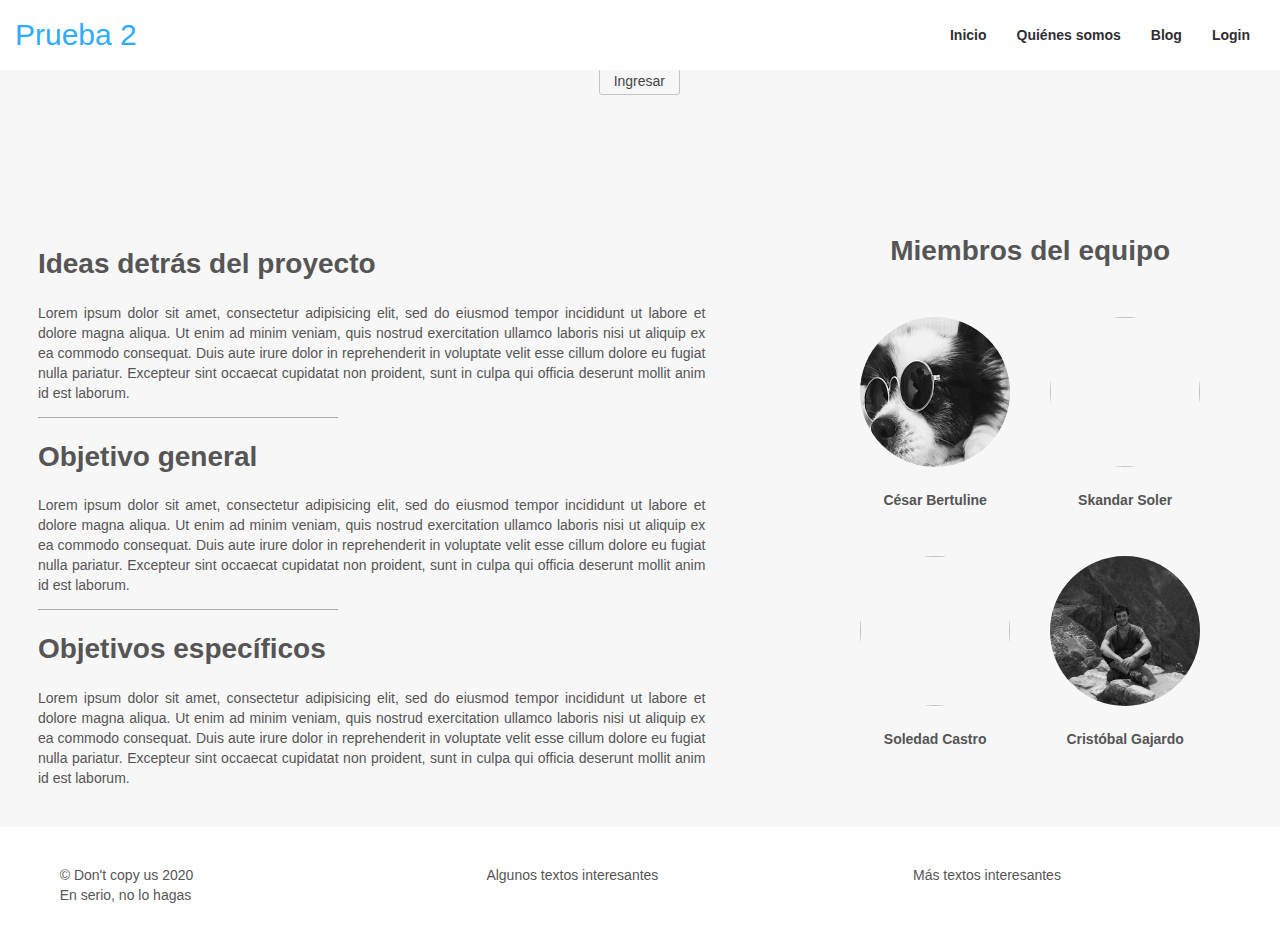
==== index.html @ d86b253e "Prueba II" ====
<!DOCTYPE html>
<html lang="es-cl">

<head>
  <meta charset="UTF-8">
  <meta name="viewport" content="width=device-width, initial-scale=1.0">
  <meta http-equiv="X-UA-Compatible" content="ie=edge">
  <link rel="stylesheet" href="./css/okayNav.min.css" media="screen">
  <link rel="stylesheet" href="https://cdn.jsdelivr.net/gh/fancyapps/fancybox@3.5.7/dist/jquery.fancybox.min.css">
  <link rel="stylesheet" href="https://code.jquery.com/ui/1.12.1/themes/base/jquery-ui.css">
  <link rel="stylesheet" href="./css/jquery-ui.min.css">
  <link rel="stylesheet" href="./css/master.css">
  <title>Prueba 2</title>
</head>

<body>
  <header style="z-index: 100" id="header">
    <a class="site-logo" href="#">
      Prueba 2
    </a>

    <nav role="navigation" id="nav-main" class="okayNav">
      <ul>
        <li><a href="#">Inicio</a></li>
        <li><a href="#">Quiénes somos</a></li>
        <li><a href="#">Blog</a></li>
        <li><a id="login" href="#">Login</a></li>
      </ul>
    </nav>
  </header>

  <div id="dialog-form" title="Login">
    <form id="log">
      <!-- <h4>Login</h4> -->
      <input id="user" type="text" class="user" minlength="2" maxlength="20" name="username" placeholder="Nombre de usuario">
      <input id="pass" type="password" class="user" style="margin-top: 10px" name="password" placeholder="Contraseña">
      <input id="log-btn" type="button" class="ui-button ui-widget ui-corner-all btn-submit" name="submit" value="Ingresar">
    </form>
  </div>

  <main>
    <section id="content">
      <div>
        <div>
          <h1>Ideas detrás del proyecto</h1>
          <p>
            Lorem ipsum dolor sit amet, consectetur adipisicing elit, sed do eiusmod tempor incididunt ut labore et dolore magna aliqua. Ut enim ad minim veniam, quis nostrud exercitation ullamco laboris nisi ut aliquip ex ea commodo consequat. Duis
            aute irure dolor in reprehenderit in voluptate velit esse cillum dolore eu fugiat nulla pariatur. Excepteur sint occaecat cupidatat non proident, sunt in culpa qui officia deserunt mollit anim id est laborum.
          </p>
        </div>
        <div class="content-div"></div>
        <div>
          <h1>Objetivo general</h1>
          <p>
            Lorem ipsum dolor sit amet, consectetur adipisicing elit, sed do eiusmod tempor incididunt ut labore et dolore magna aliqua. Ut enim ad minim veniam, quis nostrud exercitation ullamco laboris nisi ut aliquip ex ea commodo consequat. Duis
            aute irure dolor in reprehenderit in voluptate velit esse cillum dolore eu fugiat nulla pariatur. Excepteur sint occaecat cupidatat non proident, sunt in culpa qui officia deserunt mollit anim id est laborum.
          </p>
        </div>
        <div class="content-div"></div>
        <div>
          <h1>Objetivos específicos</h1>
          <p>
            Lorem ipsum dolor sit amet, consectetur adipisicing elit, sed do eiusmod tempor incididunt ut labore et dolore magna aliqua. Ut enim ad minim veniam, quis nostrud exercitation ullamco laboris nisi ut aliquip ex ea commodo consequat. Duis
            aute irure dolor in reprehenderit in voluptate velit esse cillum dolore eu fugiat nulla pariatur. Excepteur sint occaecat cupidatat non proident, sunt in culpa qui officia deserunt mollit anim id est laborum.
          </p>
        </div>
      </div>
    </section>

    <section id="team">
      <div>
        <h1>Miembros del equipo</h1>
        <!-- <p>Aquí irán los nombres y caras de las personas</p> -->
      </div>
      <div id="team-members">
        <div class="grouper shown">
          <div id="0" class="people">
            <a data-fancybox="gallery" href="./img/César Bertuline.jpeg">
              <img src="./img/César Bertuline.jpeg">
            </a>
            <h4>César Bertuline</h4>
          </div>
          <div id="1" class="people">
            <a data-fancybox="gallery"
              href="https://scontent.fzco2-1.fna.fbcdn.net/v/t1.0-1/30714918_10216601541568485_4970550652924011365_n.jpg?_nc_cat=100&_nc_sid=dbb9e7&_nc_ohc=gUW34coY--4AX-lFDYn&_nc_ht=scontent.fzco2-1.fna&oh=95f3f9856251c988a494989dd45116c7&oe=5F0FB506">
              <img
                src="https://scontent.fzco2-1.fna.fbcdn.net/v/t1.0-1/30714918_10216601541568485_4970550652924011365_n.jpg?_nc_cat=100&_nc_sid=dbb9e7&_nc_ohc=gUW34coY--4AX-lFDYn&_nc_ht=scontent.fzco2-1.fna&oh=95f3f9856251c988a494989dd45116c7&oe=5F0FB506">
            </a>
            <h4>Skandar Soler</h4>
          </div>
        </div>
        <div class="grouper shown">
          <div id="2" class="people">
            <a data-fancybox="gallery"
              href="https://instagram.fzco2-1.fna.fbcdn.net/v/t51.2885-15/sh0.08/e35/s750x750/66273808_148775896271355_6525026230799684121_n.jpg?_nc_ht=instagram.fzco2-1.fna.fbcdn.net&_nc_cat=103&_nc_ohc=dWi_JkUiqE4AX9MoaHB&oh=96909fef656f5fa0e879d37923f8b977&oe=5F1177F4">
              <img
                src="https://instagram.fzco2-1.fna.fbcdn.net/v/t51.2885-15/sh0.08/e35/s750x750/66273808_148775896271355_6525026230799684121_n.jpg?_nc_ht=instagram.fzco2-1.fna.fbcdn.net&_nc_cat=103&_nc_ohc=dWi_JkUiqE4AX9MoaHB&oh=96909fef656f5fa0e879d37923f8b977&oe=5F1177F4">
            </a>
            <h4>Soledad Castro</h4>
          </div>
          <div id="3" class="people">
            <a data-fancybox="gallery" href="./img/Cristóbal Gajardo.jpeg">
              <img src="./img/Cristóbal Gajardo.jpeg">
            </a>
            <h4>Cristóbal Gajardo</h4>
          </div>
        </div>
        <div class="grouper hidden small">
          <div id="0" class="people">
            <a data-fancybox="gallery" href="./img/César Bertuline.jpeg">
              <img src="./img/César Bertuline.jpeg">
            </a>
            <h4>César Bertuline</h4>
          </div>,
          <div id="1" class="people">
            <a data-fancybox="gallery"
              href="https://scontent.fzco2-1.fna.fbcdn.net/v/t1.0-1/30714918_10216601541568485_4970550652924011365_n.jpg?_nc_cat=100&_nc_sid=dbb9e7&_nc_ohc=gUW34coY--4AX-lFDYn&_nc_ht=scontent.fzco2-1.fna&oh=95f3f9856251c988a494989dd45116c7&oe=5F0FB506">
              <img
                src="https://scontent.fzco2-1.fna.fbcdn.net/v/t1.0-1/30714918_10216601541568485_4970550652924011365_n.jpg?_nc_cat=100&_nc_sid=dbb9e7&_nc_ohc=gUW34coY--4AX-lFDYn&_nc_ht=scontent.fzco2-1.fna&oh=95f3f9856251c988a494989dd45116c7&oe=5F0FB506">
            </a>
            <h4>Skandar Soler</h4>
          </div>
        </div>
        <!-- Ocultos -->
        <div class="grouper hidden small">
          <div id="2" class="people">
            <a data-fancybox="gallery"
              href="https://instagram.fzco2-1.fna.fbcdn.net/v/t51.2885-15/sh0.08/e35/s750x750/66273808_148775896271355_6525026230799684121_n.jpg?_nc_ht=instagram.fzco2-1.fna.fbcdn.net&_nc_cat=103&_nc_ohc=dWi_JkUiqE4AX9MoaHB&oh=96909fef656f5fa0e879d37923f8b977&oe=5F1177F4">
              <img
                src="https://instagram.fzco2-1.fna.fbcdn.net/v/t51.2885-15/sh0.08/e35/s750x750/66273808_148775896271355_6525026230799684121_n.jpg?_nc_ht=instagram.fzco2-1.fna.fbcdn.net&_nc_cat=103&_nc_ohc=dWi_JkUiqE4AX9MoaHB&oh=96909fef656f5fa0e879d37923f8b977&oe=5F1177F4">
            </a>
            <h4>Soledad Castro</h4>
          </div>
          <div id="3" class="people">
            <a data-fancybox="gallery" href="./img/Cristóbal Gajardo.jpeg">
              <img src="./img/Cristóbal Gajardo.jpeg">
            </a>
            <h4>Cristóbal Gajardo</h4>
          </div>
        </div>
      </div>
    </section>
  </main>
  <footer>
    <div>
      <p>
        © Don't copy us 2020
      </p>
      <p>
        En serio, no lo hagas
      </p>
    </div>
    <div>
      <p>
        Algunos textos interesantes
      </p>
    </div>
    <div>
      <p>
        Más textos interesantes
      </p>
    </div>
  </footer>
</body>

<script src="https://code.jquery.com/jquery-1.12.4.js"></script>
<script src="https://code.jquery.com/ui/1.12.1/jquery-ui.js"></script>
<script src="https://cdn.jsdelivr.net/gh/fancyapps/fancybox@3.5.7/dist/jquery.fancybox.min.js"></script>
<script src="https://cdn.jsdelivr.net/jquery.validation/1.16.0/jquery.validate.min.js"></script>
<script src="https://cdn.jsdelivr.net/jquery.validation/1.16.0/additional-methods.min.js"></script>
<script src="./js/jquery.okayNav-min.js"></script>
<script src="./js/master.js" charset="utf-8"></script>

</html>
---- css/okayNav.min.css ----
* { box-sizing:border-box }
*:before, *:after { box-sizing:inherit }

/* Basic styles */
html {
  font-size: 62.5%;
  -webkit-tap-highlight-color: rgba(0,0,0,0);
  /* font-family: @font-family-base; */
}

body {
    font-family: 'Roboto', sans-serif;
    font-size: 1.4rem;
    line-height: 1.42857143;
    color: #555;
    background-color: #f7f7f7;
}

a { text-decoration: none }

ul {
    margin: 0;
    padding: 0;
    list-style: none;
}

main {
    margin-top: 10rem;
    text-align: center;
}
/* Header styles */
header {
    -webkit-align-items: center;
    -ms-flex-align: center;
    align-items: center;
    background-color: #fff;
    display: -webkit-flex;
    display: -ms-flexbox;
    display: flex;
    -webkit-flex-direction: row;
    -ms-flex-direction: row;
    flex-direction: row;
    height: 7rem;
    padding: 0 15px;
    position: fixed;
    -webkit-justify-content: space-between;
    -ms-flex-pack: justify;
    justify-content: space-between;
    top: 0;
    width: 100%
}

.site-logo {
    transition: color 200ms cubic-bezier(.55, 0, .1, 1);
    color: #30acff;
    font-size: 3rem;
}

.ok-header__logo:hover {color: #546edb}

/* okayNav styles */
body.okayNav-loaded {
  overflow-x: hidden;
}
.okayNav:not(.loaded) {
  visibility: hidden;
  -webkit-user-select: none;
     -moz-user-select: none;
      -ms-user-select: none;
          user-select: none;
}
.okayNav ul {
  /* We want two navigations - one hidden and one visible */
  float: left;
}
.okayNav a {
  /* Links general styling */
  color: #2e2e33;
  font-size: 1.4rem;
  font-weight: bold;
  position: relative;
  z-index: 1;
}
.okayNav__nav--visible {
  overflow: hidden;
  white-space: nowrap;
}
.okayNav__nav--visible li {
  display: inline-block;
}
.okayNav__nav--visible a {
  /* Link styling for the visible part of the nav */
  display: block;
  transition: color 200ms cubic-bezier(0.55, 0, 0.1, 1);
  padding: 15px 15px;
}
.okayNav__nav--visible a:hover {
  color: #546edb;
}
/* Link styling for the off-screen part of the nav */
.okayNav__nav--invisible {
  position: fixed;
  top: 70px;
  bottom: 0;
  overflow-y: scroll;
  -webkit-overflow-scrolling: touch;
  background: #fff;
}
.okayNav__nav--invisible a {
  background: #fff;
  width: 240px;
  display: block;
  padding: 15px;
}
.okayNav__nav--invisible.nav-left {
  left: 0;
  -webkit-transform: translateX(-100%);
          transform: translateX(-100%);
}
.okayNav__nav--invisible.nav-right {
  right: 0;
  -webkit-transform: translateX(100%);
          transform: translateX(100%);
}
.okayNav__nav--invisible.transition-enabled {
  transition: -webkit-transform 400ms cubic-bezier(0.55, 0, 0.1, 1);
  transition: transform 400ms cubic-bezier(0.55, 0, 0.1, 1);
  transition: transform 400ms cubic-bezier(0.55, 0, 0.1, 1), -webkit-transform 400ms cubic-bezier(0.55, 0, 0.1, 1);
}
.okayNav__nav--invisible.nav-open {
  -webkit-transform: translateX(0);
          transform: translateX(0);
}
/* Kebab icon */
.okayNav__menu-toggle {
  position: relative;
  transition: -webkit-transform 400ms cubic-bezier(0.55, 0, 0.1, 1);
  transition: transform 400ms cubic-bezier(0.55, 0, 0.1, 1);
  transition: transform 400ms cubic-bezier(0.55, 0, 0.1, 1), -webkit-transform 400ms cubic-bezier(0.55, 0, 0.1, 1);
  cursor: pointer;
  width: 40px;
  height: 20px;
  float: left;
  z-index: 1;
  top: 15px;
}
.okayNav__menu-toggle.okay-invisible {
  position: absolute;
  opacity: 0;
  -webkit-user-select: none;
     -moz-user-select: none;
      -ms-user-select: none;
          user-select: none;
  pointer-events: none;
}
.okayNav__menu-toggle span {
  display: block;
  position: absolute;
  margin: auto;
  height: 4px;
  width: 4px;
  background: #2e2e33;
  border-radius: 50%;
  left: 0;
  right: 0;
  pointer-events: none;
}
.okayNav__menu-toggle span:nth-child(1) {
  top: 0;
}
.okayNav__menu-toggle span:nth-child(2) {
  top: 50%;
  -webkit-transform: translateY(-50%);
          transform: translateY(-50%);
}
.okayNav__menu-toggle span:nth-child(3) {
  bottom: 0;
}
.okayNav__menu-toggle.icon--active {
  /* Kebab icon when off-screen nav is open */
  -webkit-transform: rotate(90deg);
          transform: rotate(90deg);
}
.okayNav__menu-toggle.icon--active span {
  background: #546edb;
}
---- css/master.css ----
* {
  font-family: -apple-system, BlinkMacSystemFont, 'Segoe UI', Roboto, Oxygen, Ubuntu, Cantarell, 'Open Sans', 'Helvetica Neue', sans-serif;
}

body {
  margin: 0;
}

main {
  display: flex;
  margin-left: 1%;
  margin-right: 1%;
}

main #content {
  padding: 2%;
  display: flex;
  flex-flow: column;
  justify-content: flex-start;
  align-items: center;
  width: 59%;
}

main #content h1 {
  text-align: left;
  width: 100%;
}

main #content p {
  text-align: justify;
}

main #content #goals {
  list-style: none;
}

main #content .content-div {
  align-self: flex-start;
  width: 45%;
  border-bottom: solid 1.5px rgba(0, 0, 0, 0.3);
}

main #team {
  width: 39%;
  margin-left: 5%;
  padding: 1%;
  display: flex;
  flex-flow: column;
  justify-content: flex-start;
  align-items: center;
}

main #team p {
  text-align: justify;
}

main #team-members .small {
  flex-flow: column;
}

main #team-members .grouper {
  display: flex;
  margin: 7% 0;
}

main #team-members .grouper div img {
  width: 150px;
  height: 150px;
  filter: grayscale(100%);
  border-radius: 50%;
  margin: 0 20px;
}

main #team-members .grouper div:hover {
  color: #30acff;
}

main #team-members .grouper div:hover img {
  filter: none;
}

footer {
  width: 100%;
  background-color: white;
  display: flex;
  justify-content: space-around;
}

footer div {
  margin: 2% 0;
  padding: 1% 3%;
  text-align: left;
  width: 30%;
}

footer div p {
  margin: 0;
}

#dialog-form {
  display: flex;
  flex-flow: column;
  justify-content: space-around;
  border: 0;
}

#dialog-form form {
  display: flex;
  flex-flow: column;
  justify-content: space-between;
  align-items: center;
  margin: 5px 0;
}

#dialog-form form .btn-submit {
  margin-top: 15px;
}

#dialog-form form .user {
  outline: none;
  border: 0;
  border-bottom: 1px solid rgba(0, 0, 0, 0.3);
  border-radius: 0;
}

.hidden {
  display: none !important;
}

@media screen and (max-width: 900px) {
  .shown {
    display: none !important;
  }
  .hidden {
    display: flex !important;
  }
  .grouper {
    display: flex;
    margin: 7% 0;
  }
  .grouper div img {
    width: 130px !important;
    height: 130px !important;
    border-radius: 50%;
    margin: 0 20px;
  }
}
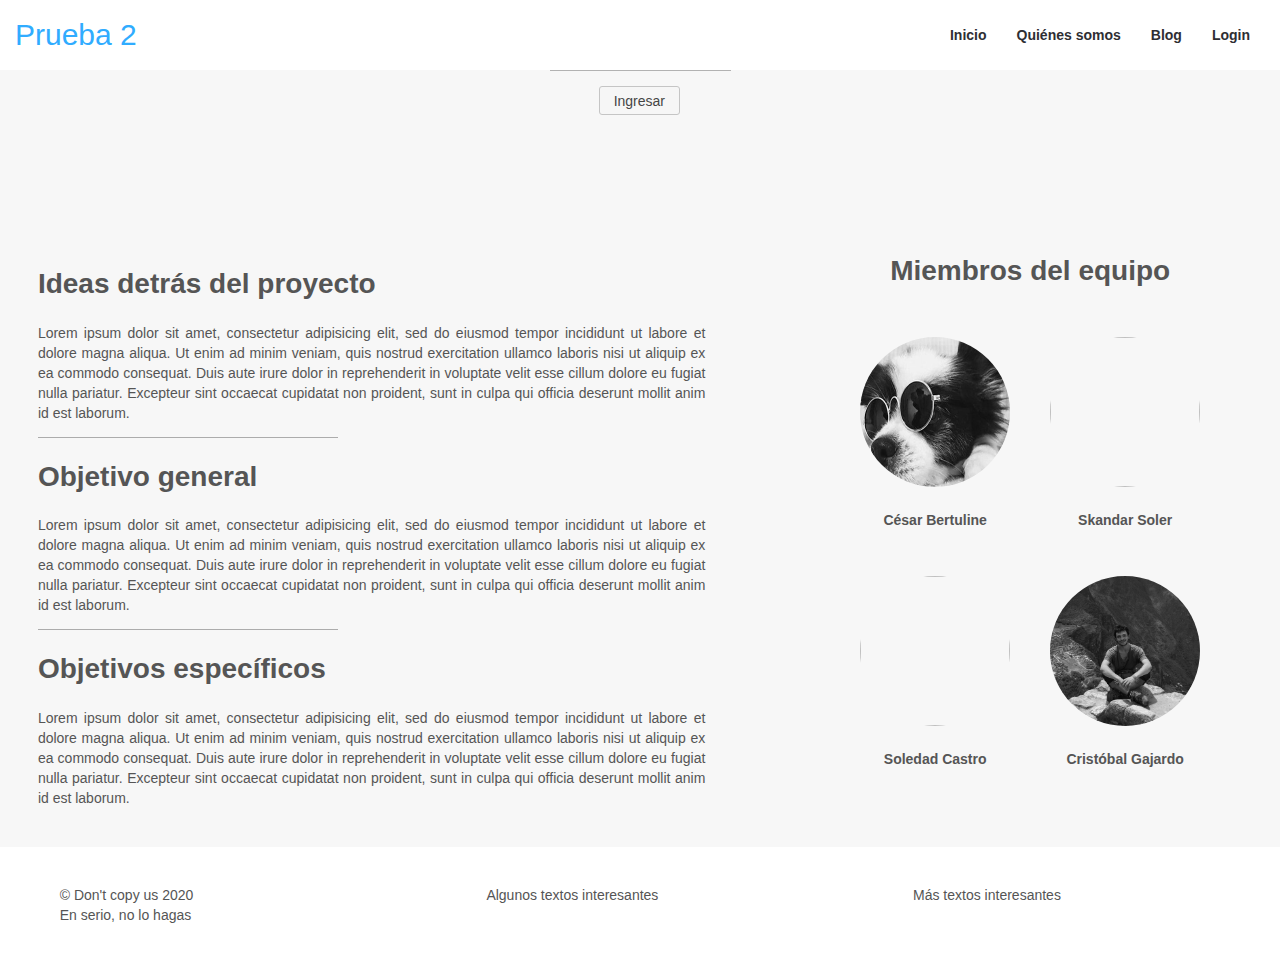
==== commit bdd8f32d: "Update index.html" ====
--- a/index.html
+++ b/index.html
@@ -1,6 +1,6 @@
 <!DOCTYPE html>
 <html lang="es-cl">
-
+  Algunas modificaciones varias pero tambien pocas, depende de como se lo mire pero de cualquier forma, no te tomes la vida tan enserio, si no que con seriedad.
 <head>
   <meta charset="UTF-8">
   <meta name="viewport" content="width=device-width, initial-scale=1.0">
--- a/css/master.css
+++ b/css/master.css
@@ -1,5 +1,6 @@
 * {
   font-family: -apple-system, BlinkMacSystemFont, 'Segoe UI', Roboto, Oxygen, Ubuntu, Cantarell, 'Open Sans', 'Helvetica Neue', sans-serif;
+  box-sizing: border-box;
 }
 
 body {
@@ -127,21 +128,104 @@
   display: none !important;
 }
 
+footer {
+  display: absolute;
+  bottom: 0;
+  width: 100%;
+}
+
+/* blog */
+#blog-main {
+  margin-top: 5%;
+  display: flex;
+  margin-left: 1%;
+  margin-right: 1%;
+  justify-content: space-around;
+}
+
+#blog-content {
+  padding: 2%;
+  display: flex;
+  flex-flow: column;
+  justify-content: flex-start;
+  align-items: center;
+  width: 100%;
+}
+
+#blog-h1 {
+  margin-top: 0;
+  text-align: left;
+  width: 100%;
+  font-size: 50px;
+
+}
+
+#blog-p {
+  text-align: justify;
+  width: 100%;
+}
+
+#blog-image {
+  margin-top: 8%;
+  padding: 2%;
+  display: flex;
+  flex-flow: column;
+  align-items: center;
+  width: 100%;
+}
+
+#blog-image img {
+  max-width: 100%;
+  max-height: 100%;
+  display: flex;
+  flex-flow: column;
+  align-items: center;
+}
+
+#blog-image-responsive {
+  width: 100%;
+  display: none;
+}
+
+/* responsive */
 @media screen and (max-width: 900px) {
   .shown {
     display: none !important;
   }
+
   .hidden {
     display: flex !important;
   }
+
   .grouper {
     display: flex;
     margin: 7% 0;
   }
+
   .grouper div img {
     width: 130px !important;
     height: 130px !important;
     border-radius: 50%;
     margin: 0 20px;
   }
-}
+
+  #blog-content {
+    width: 80%;
+    display: flex;
+    margin-top: 40px;
+  }
+
+  #blog-image {
+    display: none;
+  }
+
+  #blog-image-responsive {
+    display: flex;
+    box-sizing: border-box;
+  }
+
+  #blog-p a img {
+    margin-top: 7%;
+    width: 100%;
+  } 
+}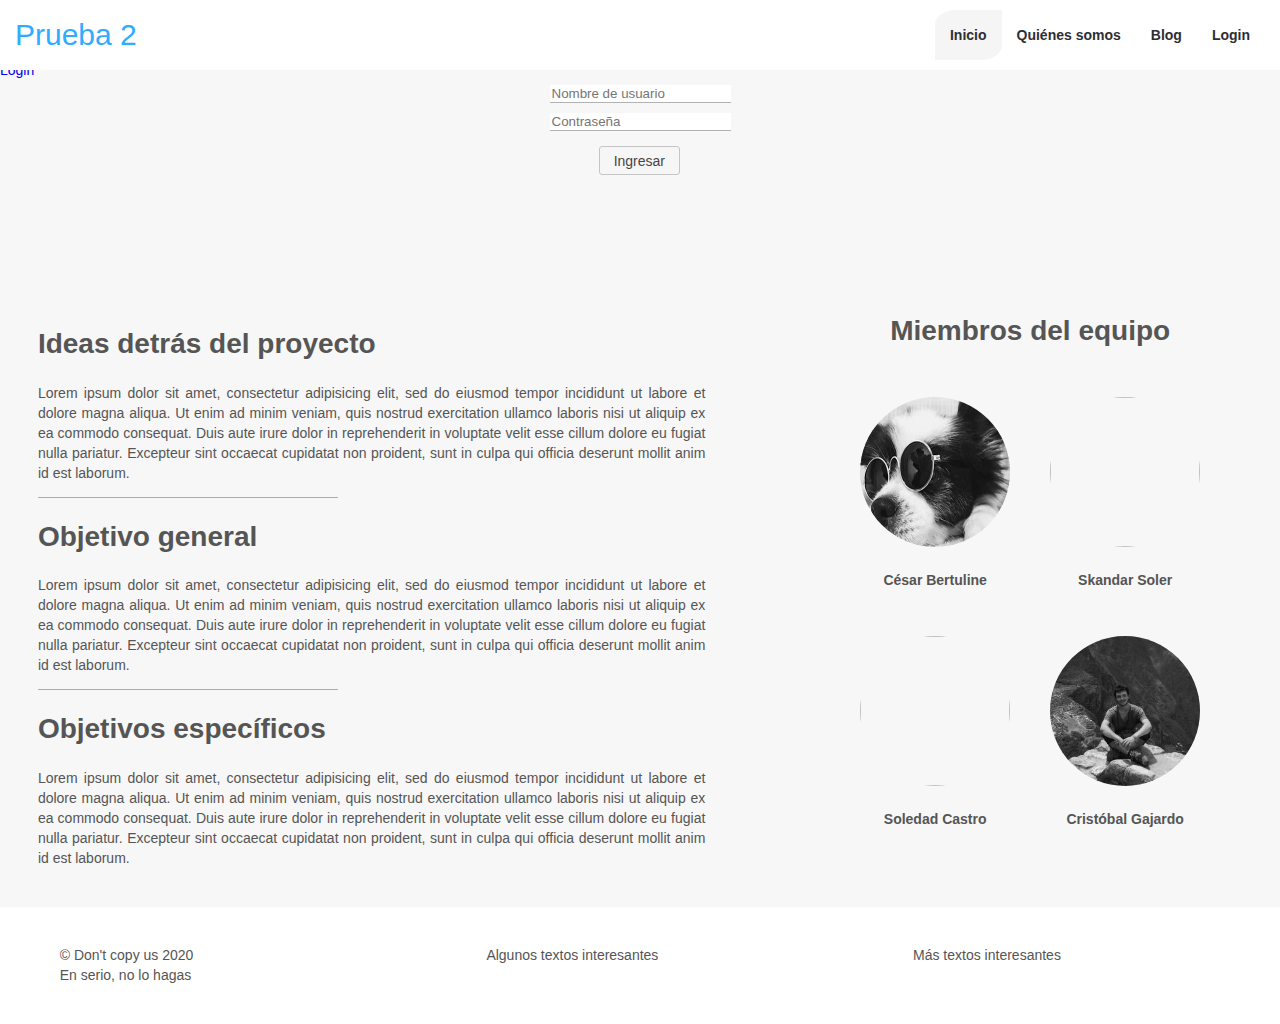
==== commit 874f5c7e: "Javascript" ====
--- a/index.html
+++ b/index.html
@@ -1,6 +1,6 @@
 <!DOCTYPE html>
 <html lang="es-cl">
-  Algunas modificaciones varias pero tambien pocas, depende de como se lo mire pero de cualquier forma, no te tomes la vida tan enserio, si no que con seriedad.
+
 <head>
   <meta charset="UTF-8">
   <meta name="viewport" content="width=device-width, initial-scale=1.0">
@@ -14,6 +14,8 @@
 </head>
 
 <body>
+
+  <div id="index-page" class="page-indicator"></div>
   <header style="z-index: 100" id="header">
     <a class="site-logo" href="#">
       Prueba 2
@@ -21,13 +23,22 @@
 
     <nav role="navigation" id="nav-main" class="okayNav">
       <ul>
-        <li><a href="#">Inicio</a></li>
-        <li><a href="#">Quiénes somos</a></li>
-        <li><a href="#">Blog</a></li>
+        <li><a id="index" href="#">Inicio</a></li>
+        <li><a id="aboutus" href="#">Quiénes somos</a></li>
+        <li><a id="blog" href="#">Blog</a></li>
         <li><a id="login" href="#">Login</a></li>
       </ul>
     </nav>
   </header>
+
+  <div id="dialog-form-blog" title="blog">
+    <ul>
+      <li><a href="#">Inicio</a></li>
+      <li><a href="#">Quiénes somos</a></li>
+      <li><a href="#">Blog</a></li>
+      <li><a href="#">Login</a></li>
+    </ul>
+  </div>
 
   <div id="dialog-form" title="Login">
     <form id="log">
--- a/css/master.css
+++ b/css/master.css
@@ -1,6 +1,13 @@
 * {
   font-family: -apple-system, BlinkMacSystemFont, 'Segoe UI', Roboto, Oxygen, Ubuntu, Cantarell, 'Open Sans', 'Helvetica Neue', sans-serif;
-  box-sizing: border-box;
+}
+
+.page-indicator {
+  width: 0;
+  height: 0;
+  margin: 0;
+  padding: 0;
+  background-color: transparent;
 }
 
 body {
@@ -128,104 +135,21 @@
   display: none !important;
 }
 
-footer {
-  display: absolute;
-  bottom: 0;
-  width: 100%;
-}
-
-/* blog */
-#blog-main {
-  margin-top: 5%;
-  display: flex;
-  margin-left: 1%;
-  margin-right: 1%;
-  justify-content: space-around;
-}
-
-#blog-content {
-  padding: 2%;
-  display: flex;
-  flex-flow: column;
-  justify-content: flex-start;
-  align-items: center;
-  width: 100%;
-}
-
-#blog-h1 {
-  margin-top: 0;
-  text-align: left;
-  width: 100%;
-  font-size: 50px;
-
-}
-
-#blog-p {
-  text-align: justify;
-  width: 100%;
-}
-
-#blog-image {
-  margin-top: 8%;
-  padding: 2%;
-  display: flex;
-  flex-flow: column;
-  align-items: center;
-  width: 100%;
-}
-
-#blog-image img {
-  max-width: 100%;
-  max-height: 100%;
-  display: flex;
-  flex-flow: column;
-  align-items: center;
-}
-
-#blog-image-responsive {
-  width: 100%;
-  display: none;
-}
-
-/* responsive */
 @media screen and (max-width: 900px) {
   .shown {
     display: none !important;
   }
-
   .hidden {
     display: flex !important;
   }
-
   .grouper {
     display: flex;
     margin: 7% 0;
   }
-
   .grouper div img {
     width: 130px !important;
     height: 130px !important;
     border-radius: 50%;
     margin: 0 20px;
   }
-
-  #blog-content {
-    width: 80%;
-    display: flex;
-    margin-top: 40px;
-  }
-
-  #blog-image {
-    display: none;
-  }
-
-  #blog-image-responsive {
-    display: flex;
-    box-sizing: border-box;
-  }
-
-  #blog-p a img {
-    margin-top: 7%;
-    width: 100%;
-  } 
-}+}
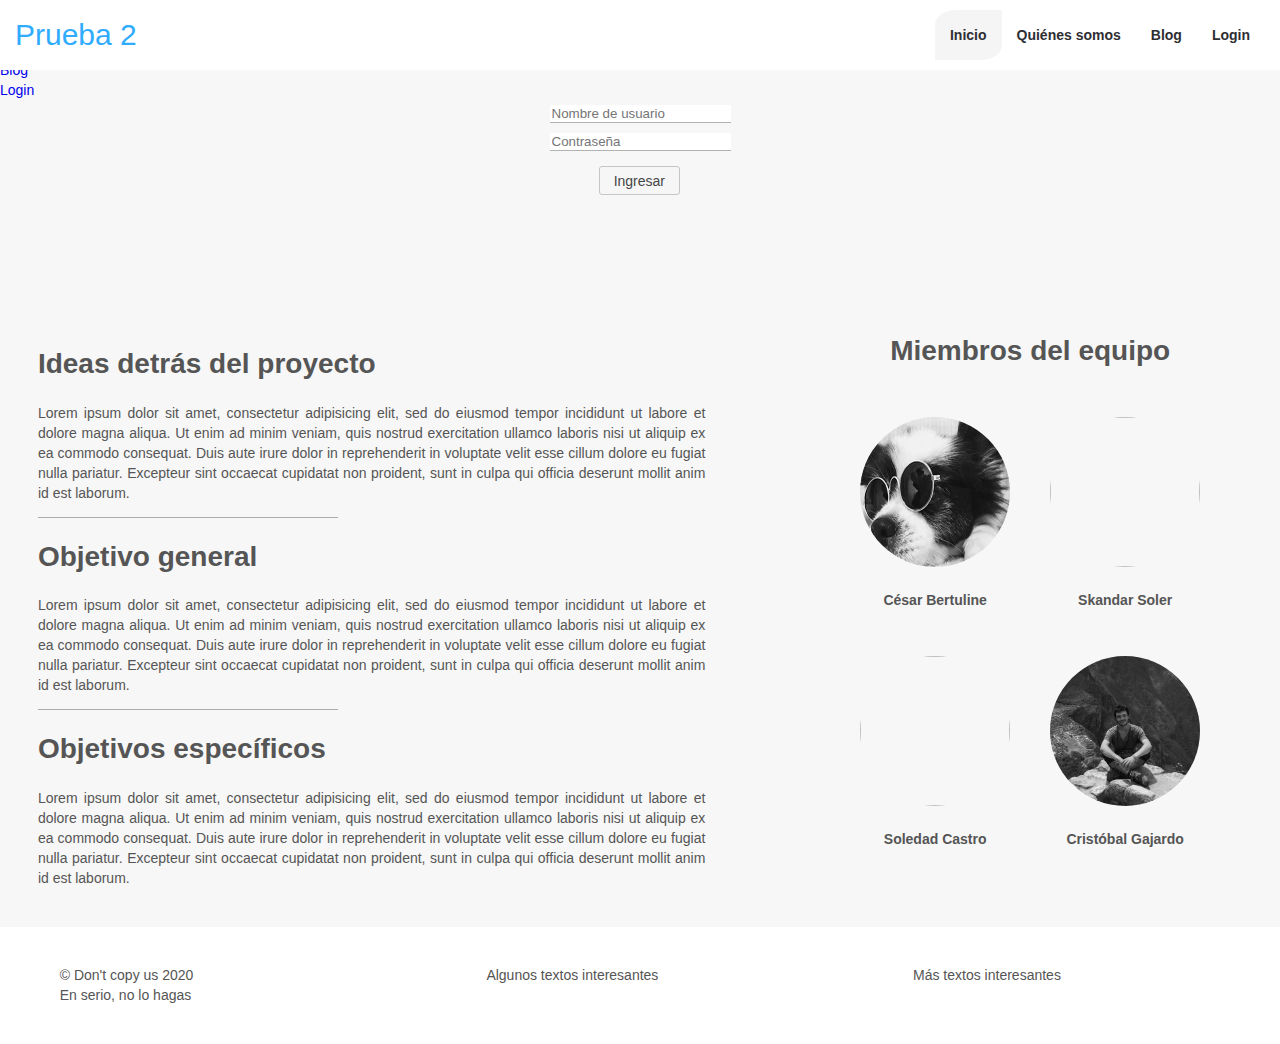
==== commit 9f0479d3: "Merge branch 'master' of https://github.com/cristobalgvera/Prueba-II" ====
--- a/index.html
+++ b/index.html
@@ -1,6 +1,6 @@
 <!DOCTYPE html>
 <html lang="es-cl">
-
+  Algunas modificaciones varias pero tambien pocas, depende de como se lo mire pero de cualquier forma, no te tomes la vida tan enserio, si no que con seriedad.
 <head>
   <meta charset="UTF-8">
   <meta name="viewport" content="width=device-width, initial-scale=1.0">
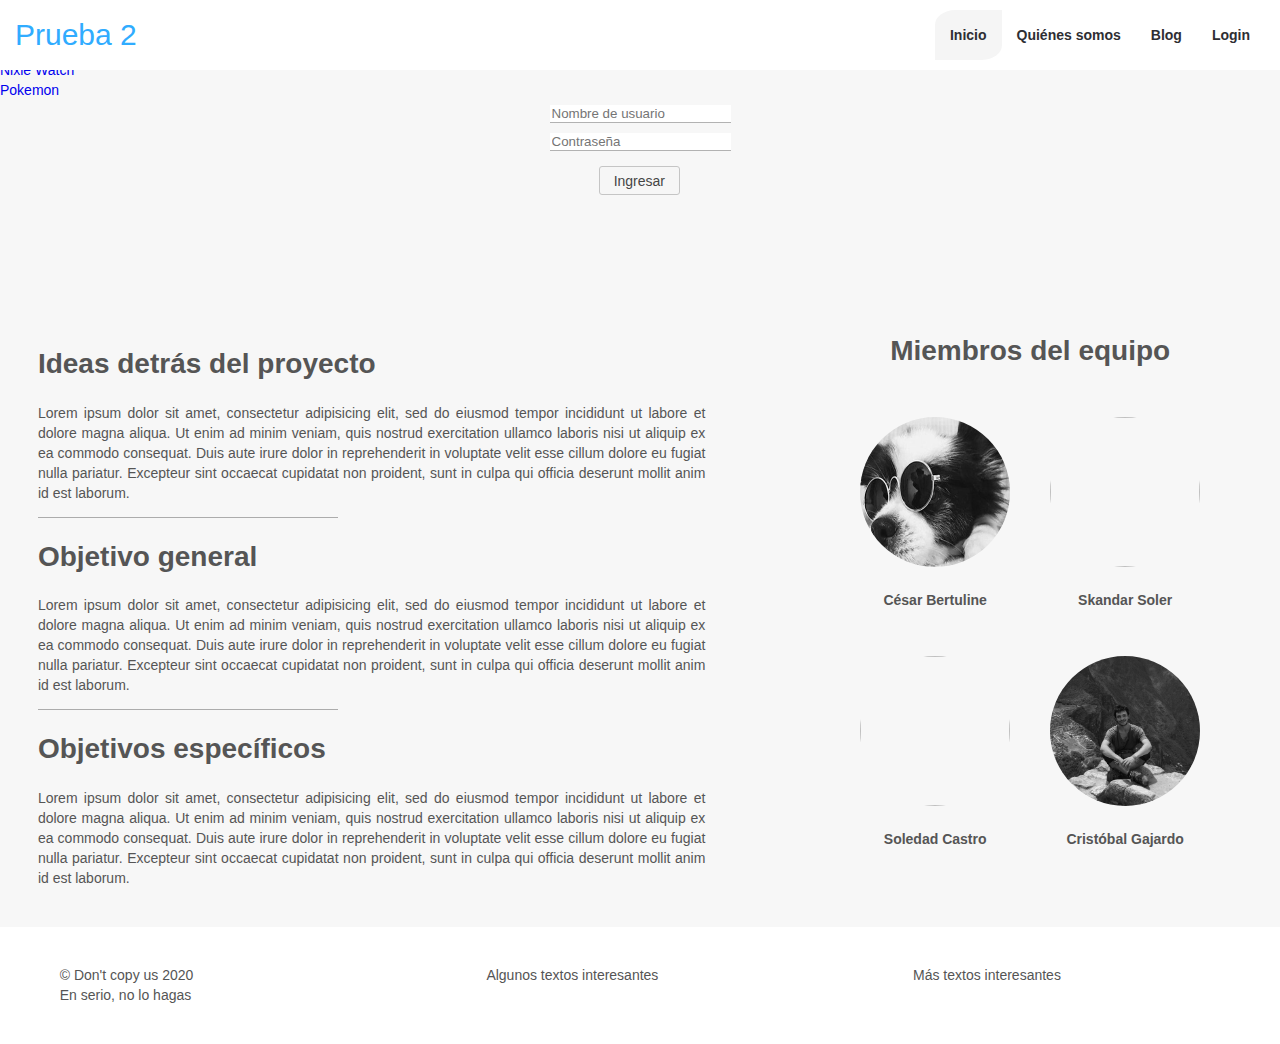
==== commit 1ca7f380: "Javascript" ====
--- a/index.html
+++ b/index.html
@@ -1,6 +1,6 @@
 <!DOCTYPE html>
 <html lang="es-cl">
-  Algunas modificaciones varias pero tambien pocas, depende de como se lo mire pero de cualquier forma, no te tomes la vida tan enserio, si no que con seriedad.
+
 <head>
   <meta charset="UTF-8">
   <meta name="viewport" content="width=device-width, initial-scale=1.0">
@@ -23,8 +23,8 @@
 
     <nav role="navigation" id="nav-main" class="okayNav">
       <ul>
-        <li><a id="index" href="#">Inicio</a></li>
-        <li><a id="aboutus" href="#">Quiénes somos</a></li>
+        <li><a id="index" href="index.html">Inicio</a></li>
+        <li><a id="aboutus" href="./html/quienesomos.html">Quiénes somos</a></li>
         <li><a id="blog" href="#">Blog</a></li>
         <li><a id="login" href="#">Login</a></li>
       </ul>
@@ -33,10 +33,11 @@
 
   <div id="dialog-form-blog" title="blog">
     <ul>
-      <li><a href="#">Inicio</a></li>
-      <li><a href="#">Quiénes somos</a></li>
-      <li><a href="#">Blog</a></li>
-      <li><a href="#">Login</a></li>
+      <li><a id="blog1" href="./html/blog1.html">Zabardast</a></li>
+      <li><a id="blog2" href="./html/blog2.html">La Grange</a></li>
+      <li><a id="blog3" href="./html/blog3.html">Dark: Resumen</a></li>
+      <li><a id="blog4" href="./html/blog4.html">Nixie Watch</a></li>
+      <li><a id="blog5" href="./html/blog5.html">Pokemon</a></li>
     </ul>
   </div>
 
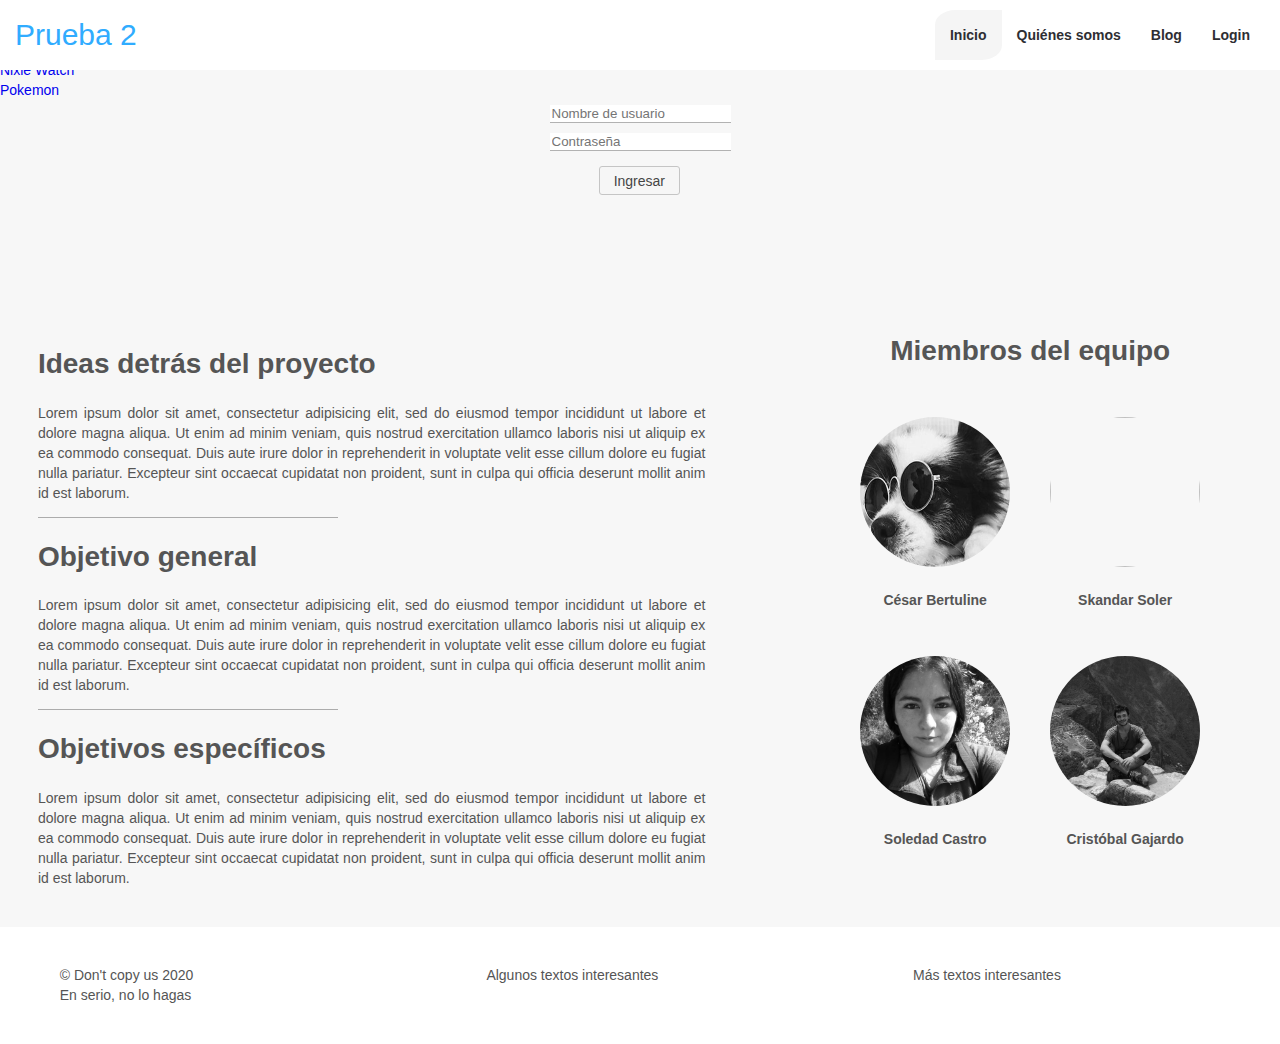
==== commit 4da0dee4: "Javascript y corrección de links en páginas carpeta html" ====
--- a/index.html
+++ b/index.html
@@ -17,7 +17,7 @@
 
   <div id="index-page" class="page-indicator"></div>
   <header style="z-index: 100" id="header">
-    <a class="site-logo" href="#">
+    <a class="site-logo" href="index.html">
       Prueba 2
     </a>
 
@@ -104,9 +104,9 @@
         <div class="grouper shown">
           <div id="2" class="people">
             <a data-fancybox="gallery"
-              href="https://instagram.fzco2-1.fna.fbcdn.net/v/t51.2885-15/sh0.08/e35/s750x750/66273808_148775896271355_6525026230799684121_n.jpg?_nc_ht=instagram.fzco2-1.fna.fbcdn.net&_nc_cat=103&_nc_ohc=dWi_JkUiqE4AX9MoaHB&oh=96909fef656f5fa0e879d37923f8b977&oe=5F1177F4">
+              href="./img/Soledad Castro.jpg">
               <img
-                src="https://instagram.fzco2-1.fna.fbcdn.net/v/t51.2885-15/sh0.08/e35/s750x750/66273808_148775896271355_6525026230799684121_n.jpg?_nc_ht=instagram.fzco2-1.fna.fbcdn.net&_nc_cat=103&_nc_ohc=dWi_JkUiqE4AX9MoaHB&oh=96909fef656f5fa0e879d37923f8b977&oe=5F1177F4">
+                src="./img/Soledad Castro.jpg">
             </a>
             <h4>Soledad Castro</h4>
           </div>
@@ -137,9 +137,9 @@
         <div class="grouper hidden small">
           <div id="2" class="people">
             <a data-fancybox="gallery"
-              href="https://instagram.fzco2-1.fna.fbcdn.net/v/t51.2885-15/sh0.08/e35/s750x750/66273808_148775896271355_6525026230799684121_n.jpg?_nc_ht=instagram.fzco2-1.fna.fbcdn.net&_nc_cat=103&_nc_ohc=dWi_JkUiqE4AX9MoaHB&oh=96909fef656f5fa0e879d37923f8b977&oe=5F1177F4">
+              href="./img/Soledad Castro.jpg">
               <img
-                src="https://instagram.fzco2-1.fna.fbcdn.net/v/t51.2885-15/sh0.08/e35/s750x750/66273808_148775896271355_6525026230799684121_n.jpg?_nc_ht=instagram.fzco2-1.fna.fbcdn.net&_nc_cat=103&_nc_ohc=dWi_JkUiqE4AX9MoaHB&oh=96909fef656f5fa0e879d37923f8b977&oe=5F1177F4">
+                src="./img/Soledad Castro.jpg">
             </a>
             <h4>Soledad Castro</h4>
           </div>
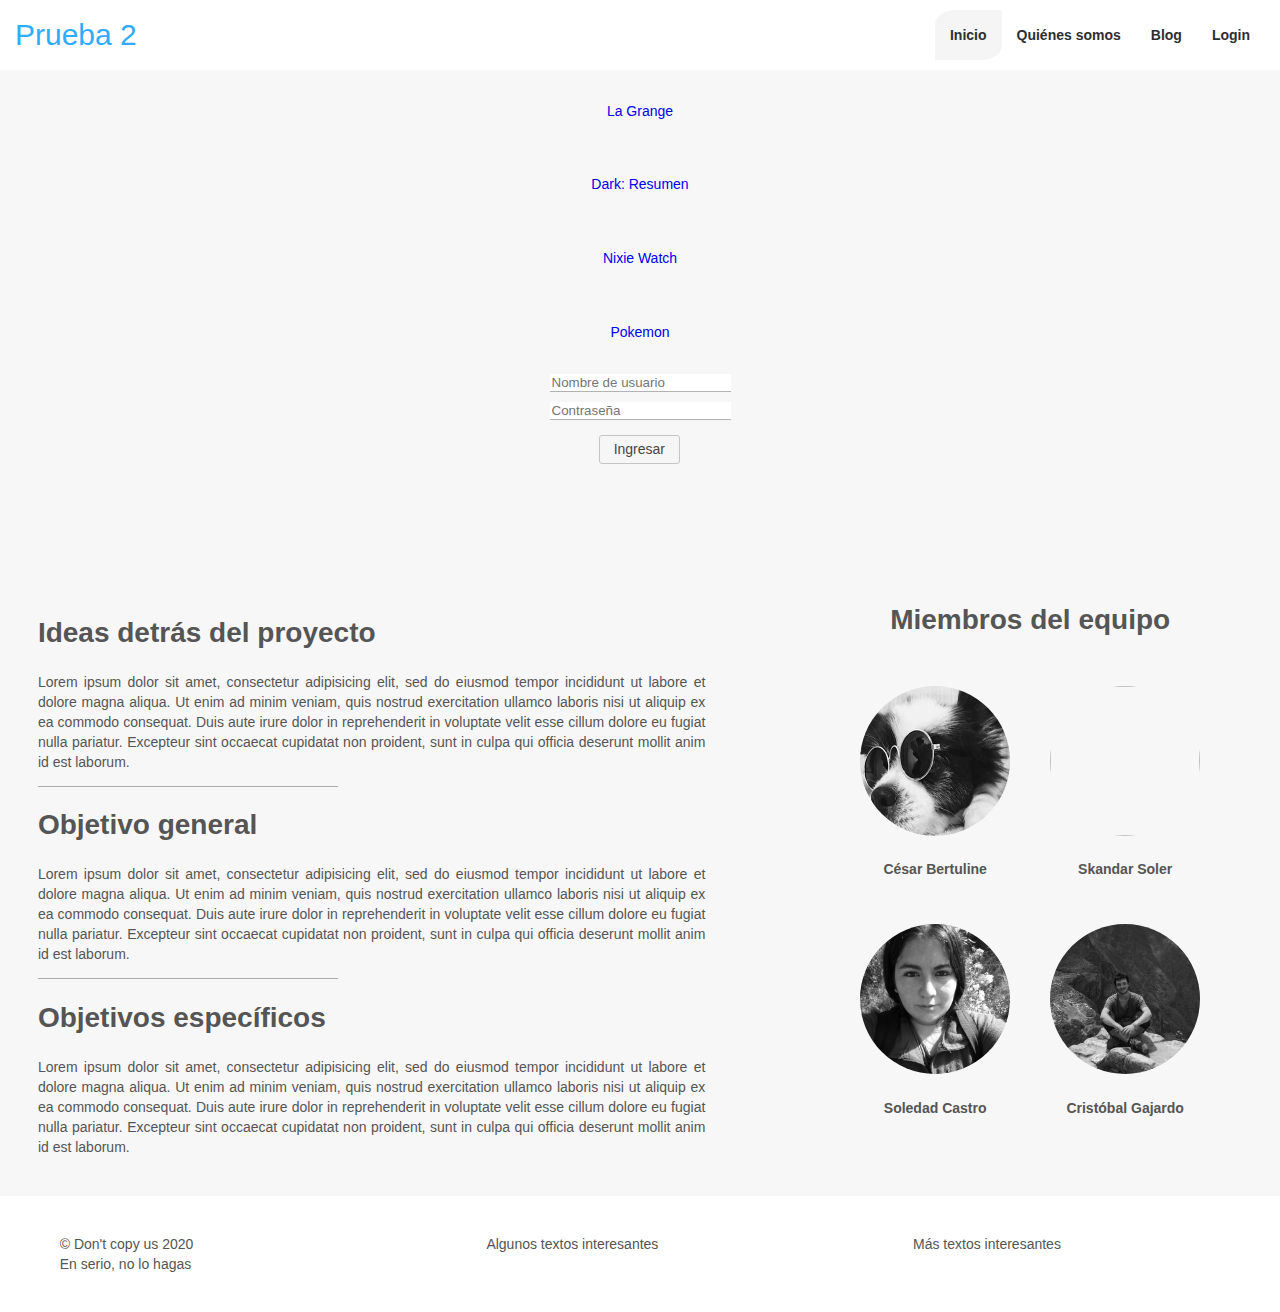
==== commit 91bf4386: "hover blog-menu" ====
--- a/index.html
+++ b/index.html
@@ -9,6 +9,7 @@
   <link rel="stylesheet" href="https://cdn.jsdelivr.net/gh/fancyapps/fancybox@3.5.7/dist/jquery.fancybox.min.css">
   <link rel="stylesheet" href="https://code.jquery.com/ui/1.12.1/themes/base/jquery-ui.css">
   <link rel="stylesheet" href="./css/jquery-ui.min.css">
+  <link rel="stylesheet" href="./css/blogmaster.css">
   <link rel="stylesheet" href="./css/master.css">
   <title>Prueba 2</title>
 </head>
--- a/css/blogmaster.css
+++ b/css/blogmaster.css
@@ -0,0 +1,300 @@
+* {
+  font-family: -apple-system, BlinkMacSystemFont, 'Segoe UI', Roboto, Oxygen, Ubuntu, Cantarell, 'Open Sans', 'Helvetica Neue', sans-serif;
+  box-sizing: border-box;
+}
+
+body {
+  margin: 0;
+}
+
+main {
+  display: flex;
+  margin-left: 1%;
+  margin-right: 1%;
+}
+
+main #content {
+  padding: 2%;
+  display: flex;
+  flex-flow: column;
+  justify-content: flex-start;
+  align-items: center;
+  width: 59%;
+}
+
+main #content h1 {
+  text-align: left;
+  width: 100%;
+}
+
+main #content p {
+  text-align: justify;
+}
+
+main #content #goals {
+  list-style: none;
+}
+
+main #content .content-div {
+  align-self: flex-start;
+  width: 45%;
+  border-bottom: solid 1.5px rgba(0, 0, 0, 0.3);
+}
+
+main #team {
+  width: 39%;
+  margin-left: 5%;
+  padding: 1%;
+  display: flex;
+  flex-flow: column;
+  justify-content: flex-start;
+  align-items: center;
+}
+
+main #team p {
+  text-align: justify;
+}
+
+main #team-members .small {
+  flex-flow: column;
+}
+
+main #team-members .grouper {
+  display: flex;
+  margin: 7% 0;
+}
+
+main #team-members .grouper div img {
+  width: 150px;
+  height: 150px;
+  filter: grayscale(100%);
+  border-radius: 50%;
+  margin: 0 20px;
+}
+
+main #team-members .grouper div:hover {
+  color: #30acff;
+}
+
+main #team-members .grouper div:hover img {
+  filter: none;
+}
+
+footer {
+  width: 100%;
+  background-color: white;
+  display: flex;
+  justify-content: space-around;
+  position: relative;
+  bottom: 0;
+}
+
+footer div {
+  margin: 2% 0;
+  padding: 1% 3%;
+  text-align: left;
+  width: 30%;
+}
+
+footer div p {
+  margin: 0;
+}
+
+#dialog-form {
+  display: flex;
+  flex-flow: column;
+  justify-content: space-around;
+  border: 0;
+}
+
+#dialog-form form {
+  display: flex;
+  flex-flow: column;
+  justify-content: space-between;
+  align-items: center;
+  margin: 5px 0;
+}
+
+#dialog-form form .btn-submit {
+  margin-top: 15px;
+}
+
+#dialog-form form .user {
+  outline: none;
+  border: 0;
+  border-bottom: 1px solid rgba(0, 0, 0, 0.3);
+  border-radius: 0;
+}
+
+.hidden {
+  display: none !important;
+}
+
+/* blog */
+#blog-main {
+  margin-top: 5%;
+  display: flex;
+  margin-left: 1%;
+  margin-right: 1%;
+  justify-content: space-around;
+}
+
+#blog-content {
+  padding: 2%;
+  display: flex;
+  flex-flow: column;
+  justify-content: flex-start;
+  align-items: center;
+  width: 100%;
+}
+
+#blog-h1 {
+  margin-top: 0;
+  text-align: left;
+  width: 100%;
+  font-size: 50px;
+}
+
+#blog-p {
+  text-align: justify;
+  width: 100%;
+}
+
+#blog-image {
+  margin-top: 8%;
+  padding: 2%;
+  display: flex;
+  flex-flow: column;
+  align-items: center;
+  width: 100%;
+}
+
+#blog-image img {
+  max-width: 100%;
+  max-height: 100%;
+  display: flex;
+  flex-flow: column;
+  align-items: center;
+}
+
+#blog-image-responsive {
+  width: 100%;
+  display: none;
+}
+
+/* Quienes somos */
+.aboutus-main {
+  text-align: center;
+}
+
+.aboutus-main h1 {
+  font-size: 30px;
+}
+
+.aboutus-main p {
+  text-align: center;
+}
+
+.main h1 {
+  font-size: 30px;
+}
+
+.main p {
+  margin: 0 auto;
+  width: 50%;
+}
+
+.team1 {
+  padding: 20px;
+  box-sizing: border-box;
+}
+
+.team1 p {
+  margin: 0 auto;
+  width: 30%;
+}
+
+.team1 img {
+  display: block;
+  margin: auto;
+  border-radius: 20px;
+  width: 150px;
+  height: 150px;
+}
+
+.blog-menu-highlight {
+  background: whitesmoke;
+  font-weight: bold;
+}
+
+#dialog-form-blog ul li {
+  text-align: center;
+}
+
+#dialog-form-blog ul li a {
+  font-size: 14px;
+  display: flex;
+  flex-flow: column;
+  padding: 2.1%;
+  justify-content: space-evenly;
+}
+
+#dialog-form-blog ul li a:hover {
+  background: whitesmoke;
+}
+
+.team1 img {
+  display: block;
+  margin: auto;
+  border-radius: 20px;
+  width: 150px;
+  height: 150px;
+}
+
+/* responsive */
+@media screen and (max-width: 900px) {
+  .shown {
+    display: none !important;
+  }
+
+  .hidden {
+    display: flex !important;
+  }
+
+  .grouper {
+    display: flex;
+    margin: 7% 0;
+  }
+
+  .grouper div img {
+    width: 130px !important;
+    height: 130px !important;
+    border-radius: 50%;
+    margin: 0 20px;
+  }
+
+  #blog-content {
+    width: 80%;
+    display: flex;
+    margin-top: 40px;
+  }
+
+  #blog-image {
+    display: none;
+  }
+
+  #blog-image-responsive {
+    display: flex;
+    box-sizing: border-box;
+  }
+
+  #blog-p a img {
+    margin-top: 7%;
+    width: 100%;
+  }
+
+  .team1 p {
+    margin: 0 auto;
+    width: 60%;
+  }
+}
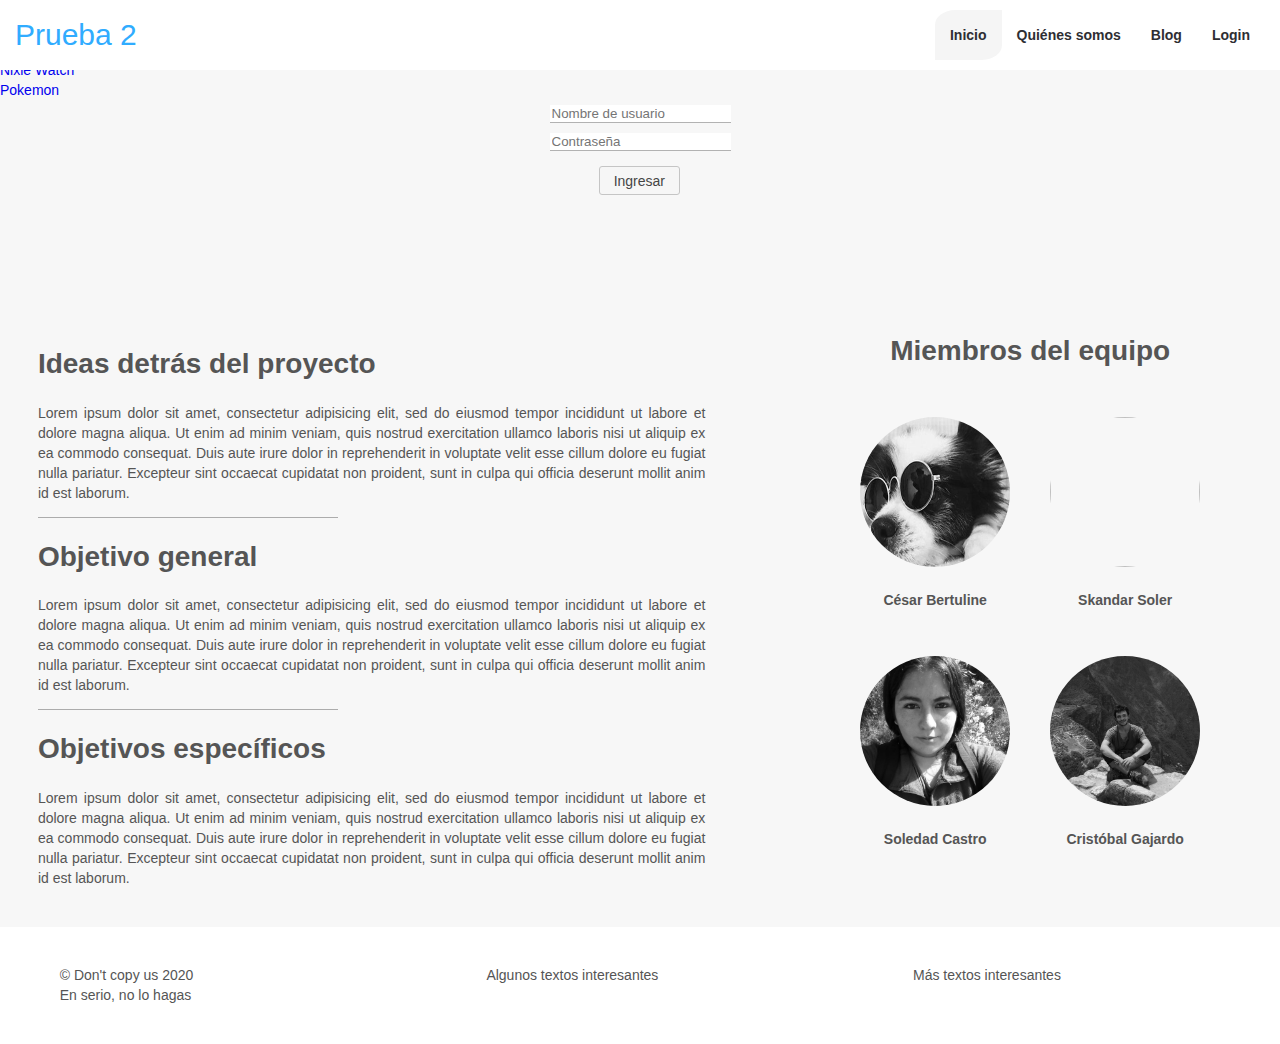
==== commit f1a0a593: "Merge branch 'master' of https://github.com/cristobalgvera/Prueba-II" ====
--- a/index.html
+++ b/index.html
@@ -9,7 +9,6 @@
   <link rel="stylesheet" href="https://cdn.jsdelivr.net/gh/fancyapps/fancybox@3.5.7/dist/jquery.fancybox.min.css">
   <link rel="stylesheet" href="https://code.jquery.com/ui/1.12.1/themes/base/jquery-ui.css">
   <link rel="stylesheet" href="./css/jquery-ui.min.css">
-  <link rel="stylesheet" href="./css/blogmaster.css">
   <link rel="stylesheet" href="./css/master.css">
   <title>Prueba 2</title>
 </head>
